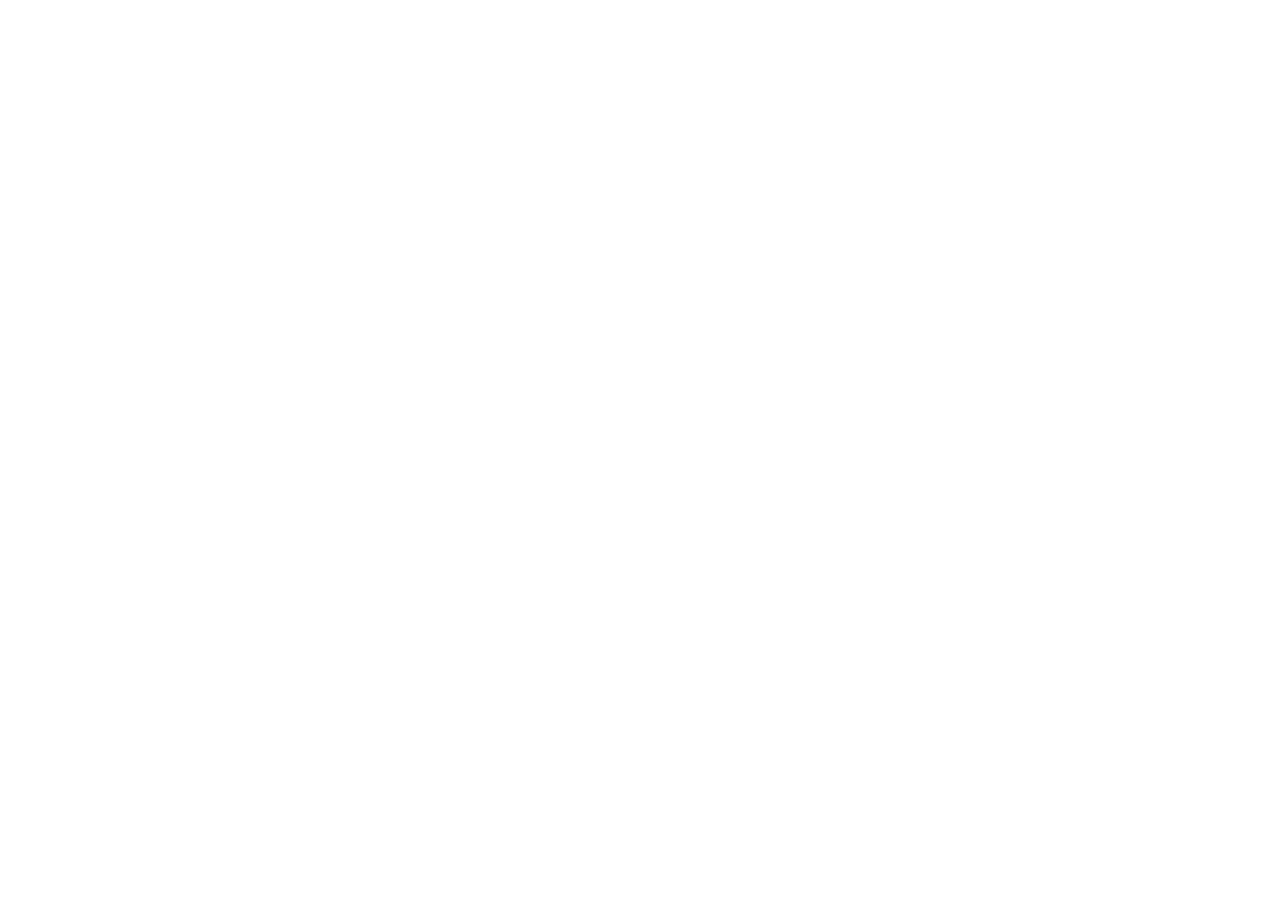
==== Proyecto Pinterest/index.html @ 41b55125 "Tareas módulo 1" ====
<!DOCTYPE html>
<html lang="en">
<head>
    <meta charset="UTF-8">
    <meta http-equiv="X-UA-Compatible" content="IE=edge">
    <meta name="viewport" content="width=device-width, initial-scale=1.0">
    <title>Proyecto Pinterest</title>
    <link rel="stylesheet" href="./style.css">
</head>
<body>
    
</body>
</html>
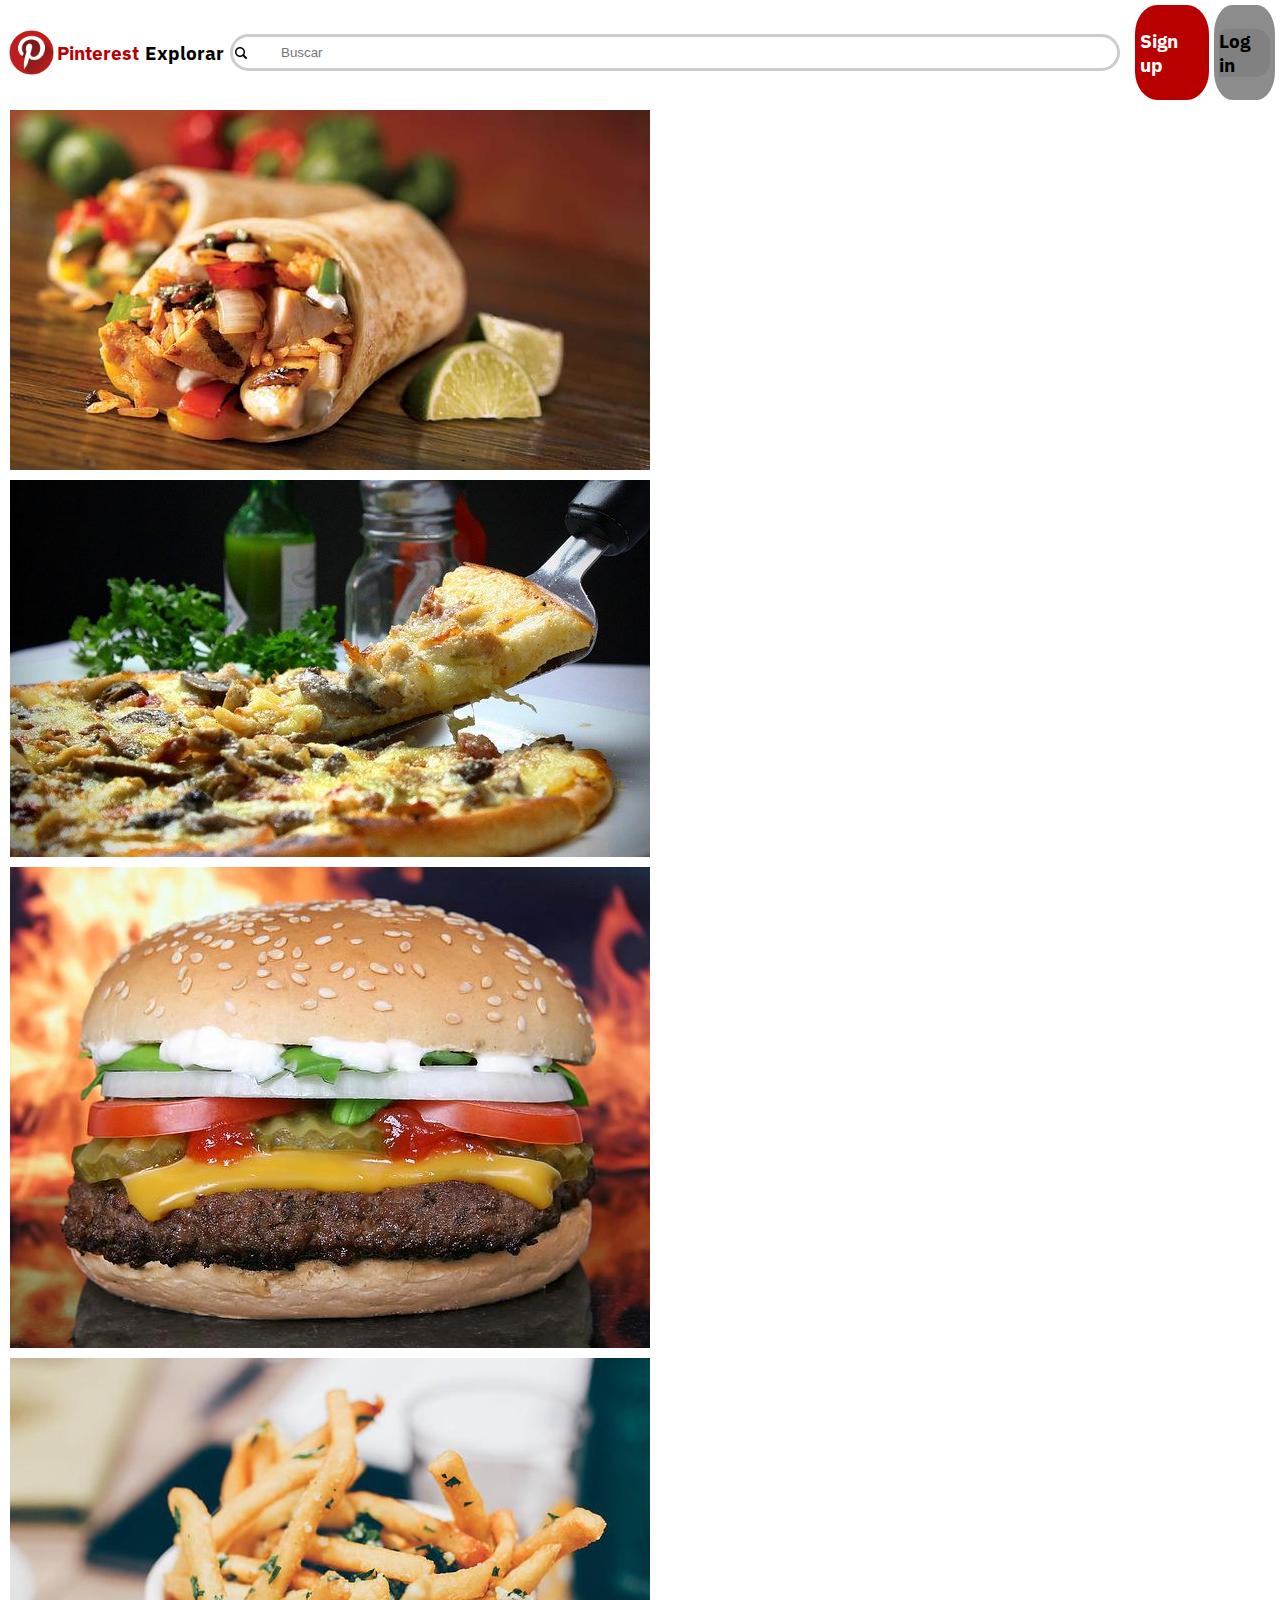
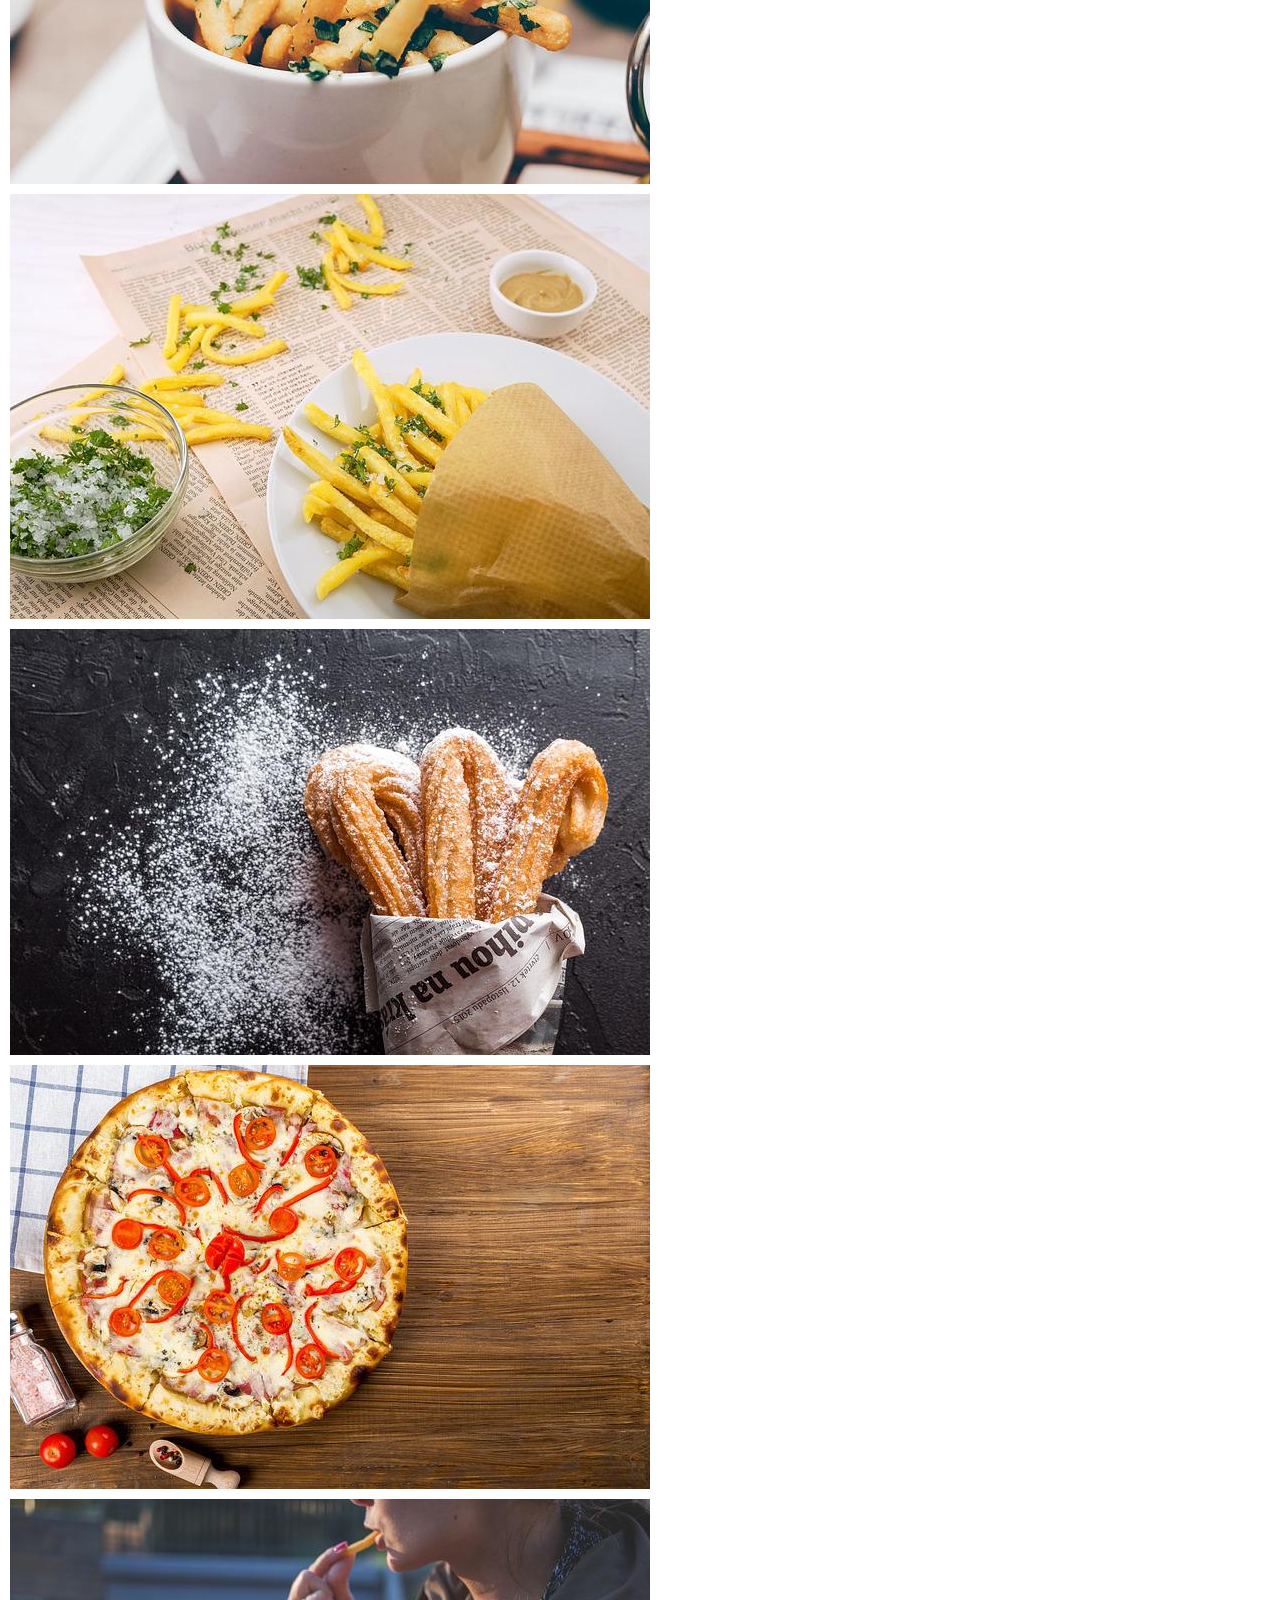
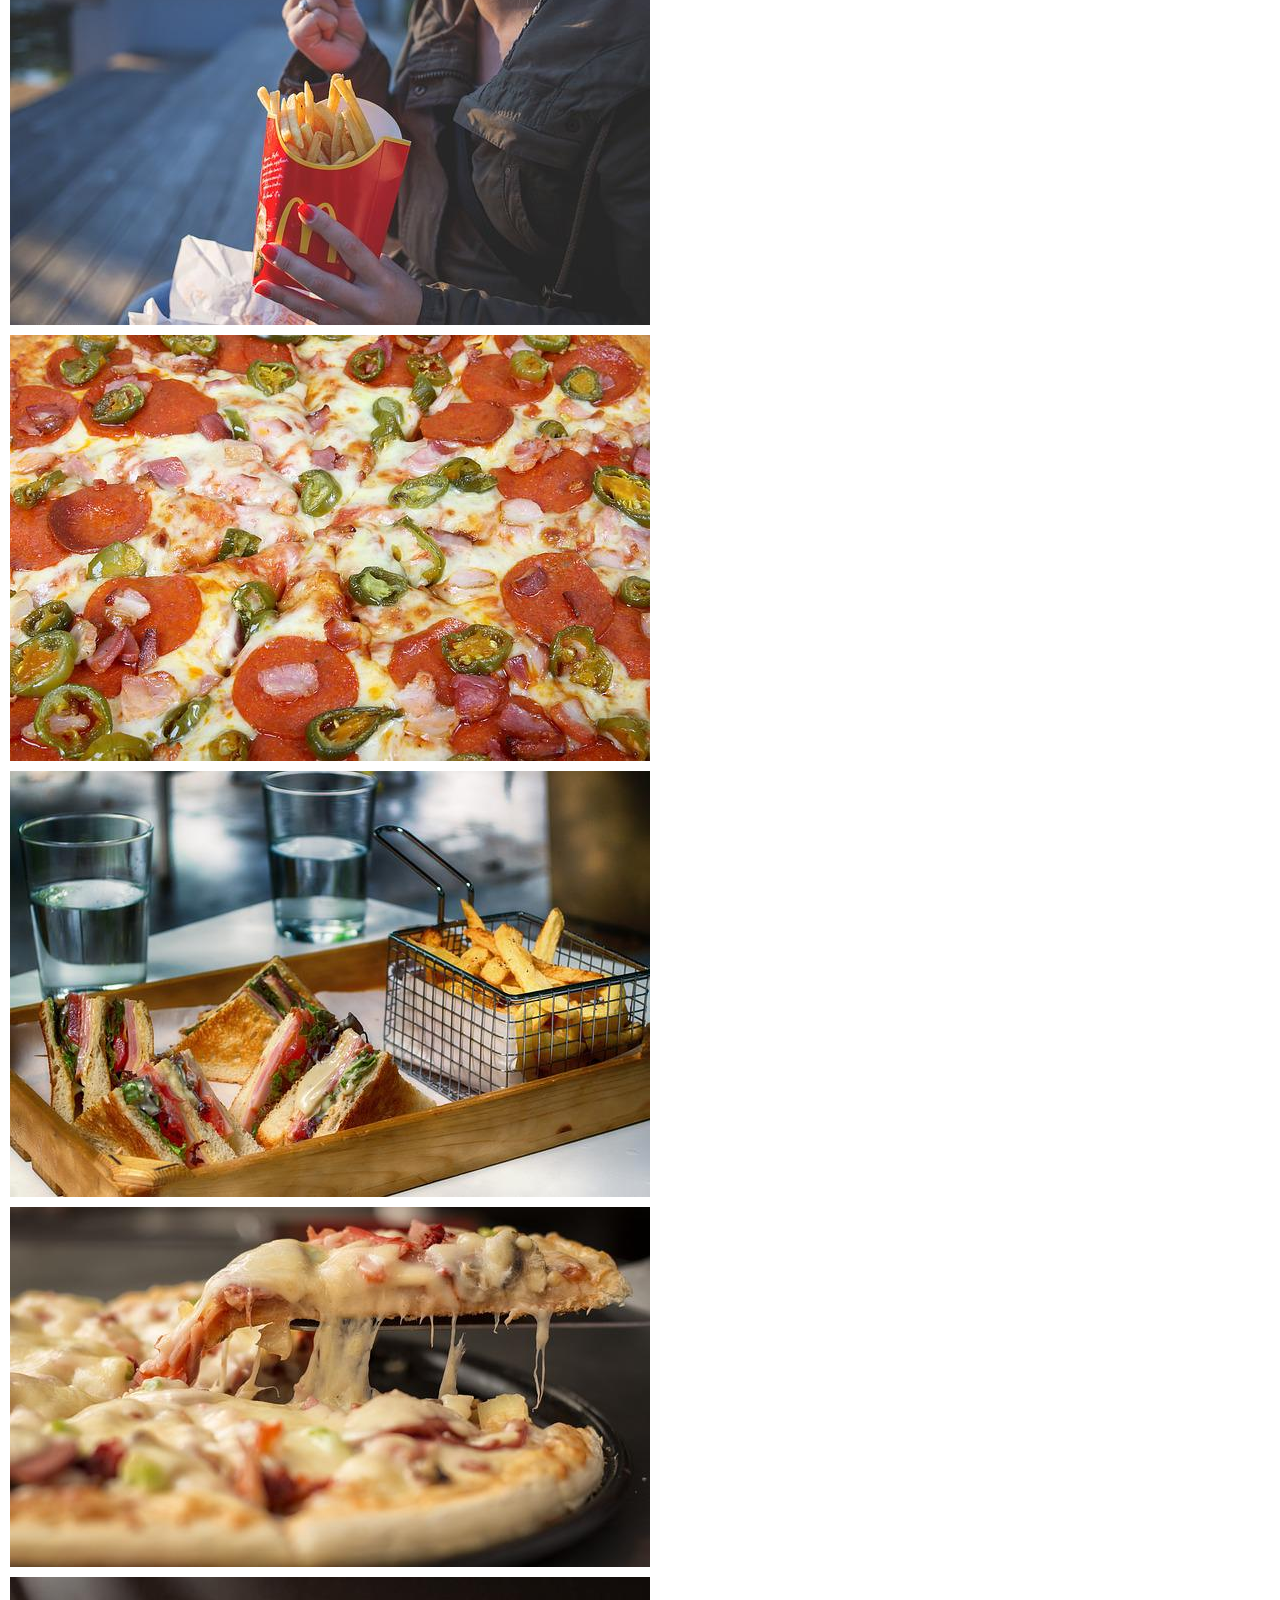
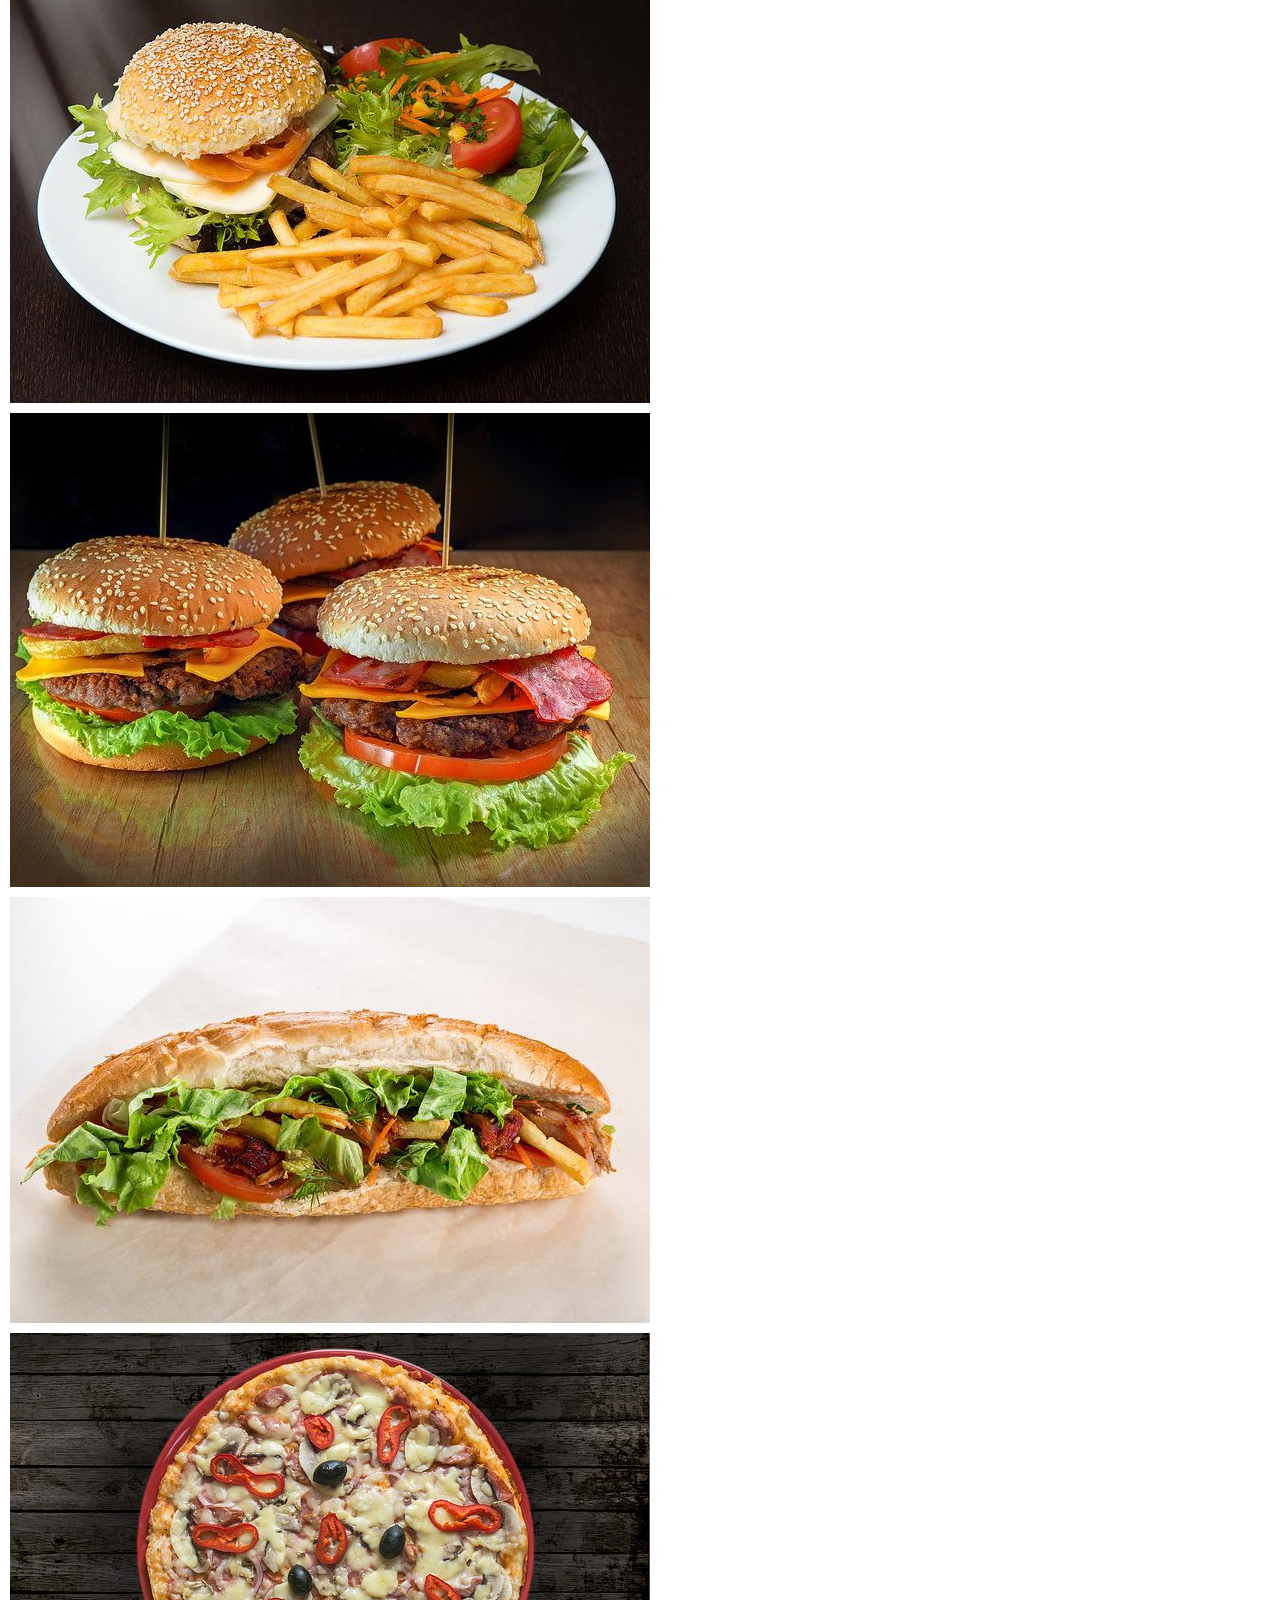
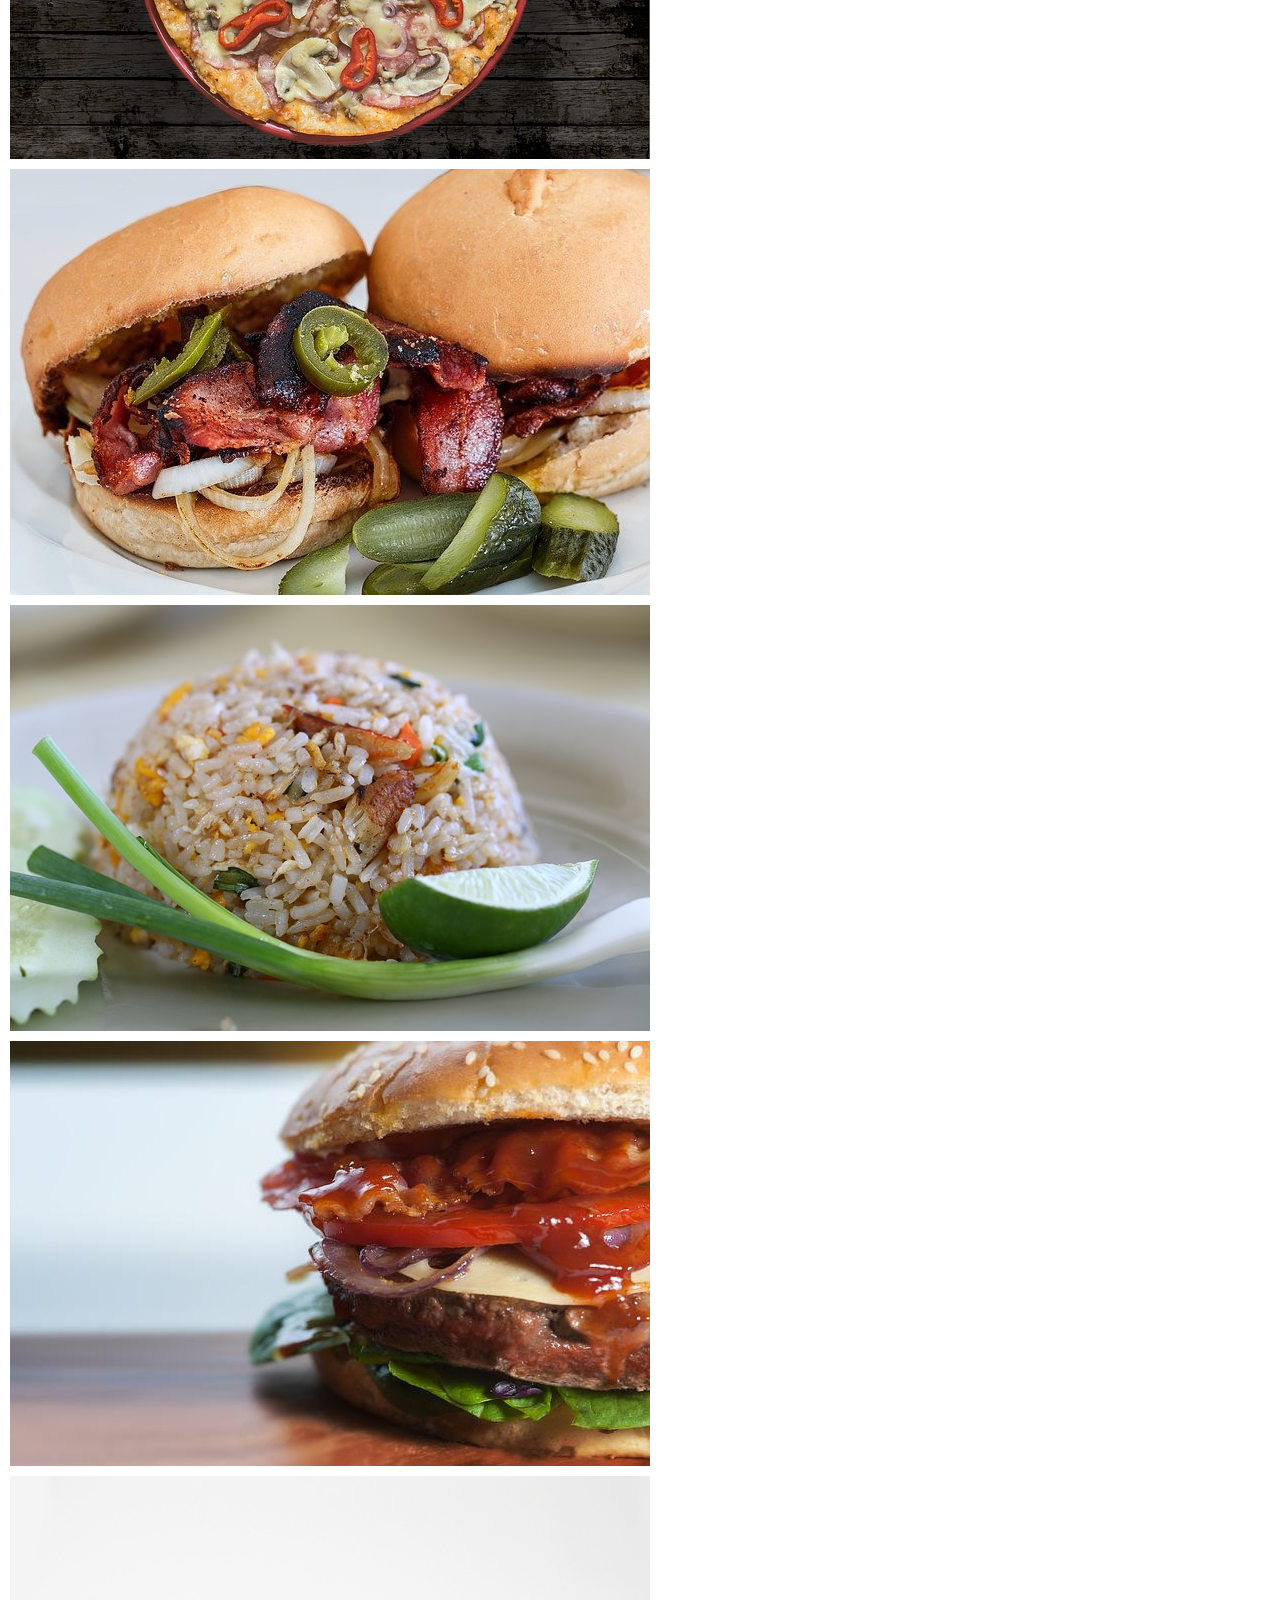
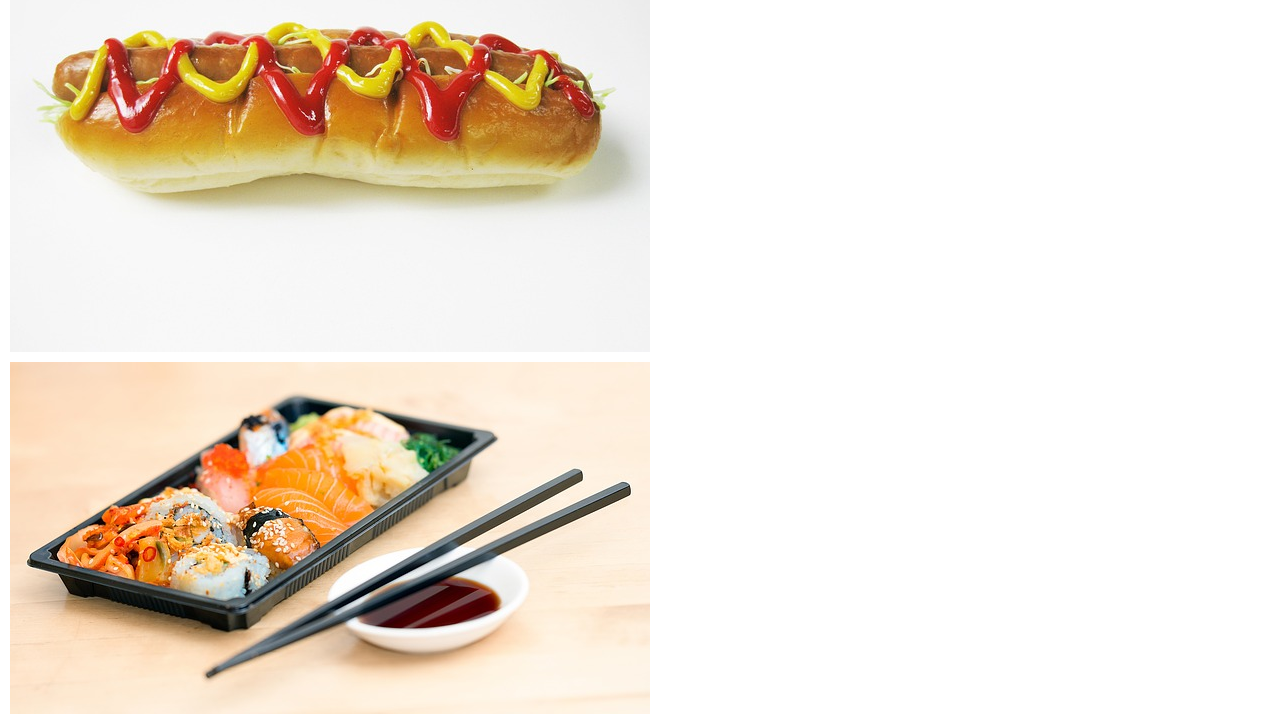
==== commit 662f5a77: "Adelanto del proyecto pinterest" ====
--- a/Proyecto Pinterest/index.html
+++ b/Proyecto Pinterest/index.html
@@ -8,6 +8,119 @@
     <link rel="stylesheet" href="./style.css">
 </head>
 <body>
+    <header>
+        <nav>
+            <div class="containersuperior">
+                <div class="section1">
+                    <div class="section1">
+                        <div class="section1">
+                           <img class="logo" src="./assets/icons/pinterest.png" alt="logo de pinterest"> 
+                        </div>
+                        <div class="nombreLogo">
+                            <h3>
+                                Pinterest
+                            </h3>
+                        </div>
+                    </div>
+                    <div class="Explorer">
+                        <h3>
+                            Explorar
+                        </h3>
+                    </div>
+                </div>
+                <!-- 2nd section search bar -->
+                <div class="search section2">
+                    <img class="logo1" src="./assets/icons/lupa.png" alt="Buscar">
+                    <input class="searchbar" type="text" placeholder="Buscar">
+                </div>
+                <!-- 3th section buttons -->
+                <div class="section3">
+                    <div class="section3 signup">
+                        <h3 class="signup">
+                           <a class="signup" href="#">
+                                Sign up
+                           </a>
+                        </h3>
+                    </div>
+                    <div class="section3 login">
+                        <h3 class="login">
+                            <a class="login" href="#">
+                                Log in
+                            </a>
+                        </h3>
+                    </div>
+                </div>
+            </div>
+        </nav>
+    </header>
     
+    <br>
+
+    <main>
+        <div class="containerinferior">
+            <div class="images image1"> 
+                <img src="./assets/images/image1.jpg" alt="Imagen1">
+            </div>
+            <div class="images image2"> 
+                <img src="./assets/images/image2.jpg" alt="Imagen2">
+            </div>
+            <div class="images image3"> 
+                <img src="./assets/images/image3.jpg" alt="Imagen3">
+            </div>
+            <div class="images image4"> 
+                <img src="./assets/images/image4.jpg" alt="Imagen4">
+            </div>
+            <div class="images image5"> 
+                <img src="./assets/images/image5.jpg" alt="Imagen5">
+            </div>
+            <div class="images image6"> 
+                <img src="./assets/images/image6.jpg" alt="Imagen6">
+            </div>
+            <div class="images image7"> 
+                <img src="./assets/images/image7.jpg" alt="Imagen7">
+            </div>
+            <div class="images image8"> 
+                <img src="./assets/images/image8.jpg" alt="Imagen8">
+            </div>
+            <div class="images image9"> 
+                <img src="./assets/images/image9.jpg" alt="Imagen9">
+            </div>
+            <div class="images image10"> 
+                <img src="./assets/images/image10.jpg" alt="Imagen10">
+            </div>
+            <div class="images image11"> 
+                <img src="./assets/images/image11.jpg" alt="Imagen11">
+            </div>
+            <div class="images image12"> 
+                <img src="./assets/images/image12.jpg" alt="Imagen12">
+            </div>
+            <div class="images image13"> 
+                <img src="./assets/images/image13.jpg" alt="Imagen13">
+            </div>
+            <div class="images image14"> 
+                <img src="./assets/images/image14.jpg" alt="Imagen14">
+            </div>
+            <div class="images image15"> 
+                <img src="./assets/images/image15.jpg" alt="Imagen15">
+            </div>
+            <div class="images image16"> 
+                <img src="./assets/images/image16.jpg" alt="Imagen16">
+            </div>
+            <div class="images image17"> 
+                <img src="./assets/images/image17.jpg" alt="Imagen17">
+            </div>
+            <div class="images image18"> 
+                <img src="./assets/images/image18.jpg" alt="Imagen18">
+            </div>
+            <div class="images image19"> 
+                <img src="./assets/images/image19.jpg" alt="Imagen19">
+            </div>
+            <div class="images image20"> 
+                <img src="./assets/images/image20.jpg" alt="Imagen20">
+            </div>
+
+        </div>
+    </main>
+
 </body>
 </html>--- a/Proyecto Pinterest/style.css
+++ b/Proyecto Pinterest/style.css
@@ -0,0 +1,109 @@
+@import url('https://fonts.googleapis.com/css2?family=IBM+Plex+Sans&display=swap');
+body{
+    font-family: 'IBM Plex Sans', sans-serif;
+    margin: 0;
+    padding: 0;
+}
+
+*{
+    box-sizing: border-box;
+}
+header{
+    height: 80px;
+    padding: 0px;
+}
+
+.containersuperior{
+    display: flex;
+    flex: auto;
+    justify-content: space-between;
+    align-items: center;
+    width: 100%;
+    }
+.section1{
+    padding: 3px;
+    display: flex;
+    align-items: center;
+}
+.Explorer{
+    padding: 3px;
+    display: flex;
+    align-items: center;
+}
+.section2{
+    border-style: solid;
+    border-radius: 24px;
+    border-color: #cdcdcd;
+    /* border: 1px solid black; */
+    /* background-color: aqua; */
+    display: flex;
+    align-items: center;
+    width: 70%;
+}
+.searchbar{
+    background-color: transparent;
+    border: none;
+    flex: 1;
+    width: 100%;
+    padding: 0.5rem 2rem;
+    border-radius: 24px;
+}
+.section3{
+    padding: 5px;
+    display: flex;
+    align-items: center;
+    margin-left: 5px;
+    box-sizing: content-box;
+}
+.logo1{
+    width: 16px;
+    height: 16px;
+}
+.logo{
+    width: 45px;
+    height: 45px;
+}
+.nombreLogo{
+    color: rgb(185, 0, 0);
+    display: flex;
+}
+.containerinferior{
+    /* display: grid;
+    grid-template-columns: repeat(2, 1fr);
+    grid-template-rows: repeat(10, 1fr);
+    grid-column-gap: 5px;
+    grid-row-gap: 5px;
+    padding: 5px; */
+    columns: 2 640px;
+    column-gap: 0.5em;
+    padding: 5px;
+    /* flex: 25%; */
+}
+.images{
+    max-width: 100%;
+    display: flex;
+    padding: 5px;
+    /* max-height: auto;
+    margin-bottom: 0.5em;*/
+}
+.image1{
+    /* height: 50%;
+    width: auto; */
+}
+.signup{
+    background-color: rgb(185, 0, 0);
+    color: white;
+    border-radius: 30%;
+    text-decoration: none;
+    box-sizing: content-box;
+
+}
+.login{
+    background-color: rgba(128, 128, 128, .9);
+    color: black;
+    border-radius: 30%;
+    text-decoration: none;
+    box-sizing: content-box;
+
+
+}